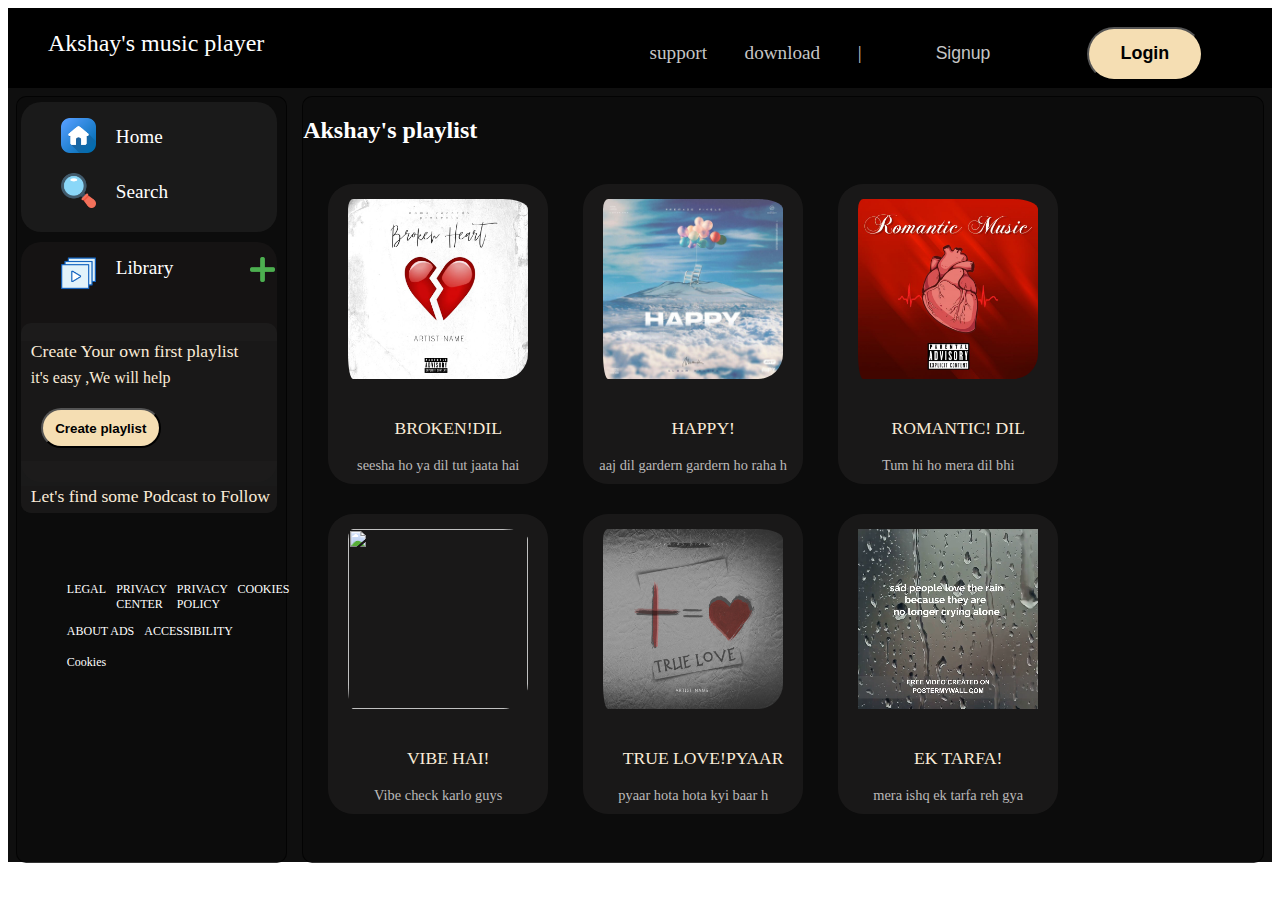
==== index.html @ 214f9e88 "this is music player" ====
<!DOCTYPE html>
<html lang="en">
<head>
    <meta charset="UTF-8">
    <meta name="viewport" content="width=device-width, initial-scale=1.0">
    <title>Music Player</title>
    <link rel="stylesheet" href="style.css">
</head>
<body>
    <header>
       <nav class="n1">
        <ul><li>Akshay's music player</li></ul>
       </nav>
       <nav class="n2">
        <ul>
            <li>support</li>
            <li>download</li>
            <li>|</li>
            <li><input  class="b1" type="button" value="Signup"></li>
            <li><a href="/music player/New folder/login.html"><input class="b2" type="button" value="Login"></li></a>
        </ul>
       </nav>
    </header>

    <section>
        <main>
            <div class="left">
                <div class="l1">
                <ul class="h">
                    <li class="h1"><img src="home-button.png" alt=""></li>
                    <li class="h2">Home</li>
                </ul>
                <ul class="s">
                   <a href="/music player/New folder/search bar.html"> <li class="s1"><img src="loupe.png" alt=""></li></a>
                   <a href="/music player/New folder/search bar.html"> <li class="s2">Search</li></a>
                </ul>
            </div>

            <div class="library">
                <ul class="libr">
                    <li class="libr1"><img src="video-player.png" alt=""></li>
                    <li class="libr2">Library</li>
                    <li class="lo"><img src="plus.png" alt=""></li>
                </ul>

                <div class="scrol">

                    <div class="sc1">
                        <p class="p1">Create Your own first playlist</p>
                        <p class="p2">it's easy ,We will help</p>
                        <input class="scb1" type="button" value="Create playlist">

                    </div>

                    <div class="sc2">
                        <p class="p1">Let's find some Podcast to Follow</p>
                        <p class="p2">We will keep you update on new episodes</p>
                        <input class="scb1" type="button" value="Browse Podcast">

                    </div>
                </div>

            </div>

            <footer>
                <ul class="f1">
                    <li>Legal</li>
                    <li>Privacy Center</li>
                    <li>Privacy Policy</li>
                    <li>Cookies</li>
                </ul>
                <ul class="f2">
                    <li>About Ads</li>
                    <li>Accessibility</li>
                </ul>
                <ul class="f3">
                    <li>Cookies</li>
                </ul>
            </footer>

            </div>
<!--same code till here for all pages and inculde right div without content inside it-->
            <div class="right">
                <h2>Akshay's playlist</h2>
                <div class="r1">
                    <div class="play"><a href="playlist/broken/broken.html"><img src="playlist/48d8e7ec56e5f1860ae42c3f9775bf96.jpg" alt=""></a>
                        <a href="playlist/broken/broken.html"><img src="play-button.png" alt="" class="pl"></a>
                        <a href="playlist/broken/broken.html"><p class="p3">BROKEN!DIL</p></a>
                        <a href="playlist/broken/broken.html"><p class="p4">seesha ho ya dil tut jaata hai</p></a>
                    </div>
                    <div class="play"><a href="playlist/happy/happy.html"><img src="playlist/a55696305944a26f3beae99ce9dc0ee9.jpg" alt=""></a><a href="playlist/happy/happy.html">
                        <a href="playlist/happy/happy.html"><img src="play-button.png" alt="" class="pl"></a>
                        <a href="playlist/happy/happy.html"><p class="p3">HAPPY!</p></a>
                        <a href="playlist/happy/happy.html"><p class="p4">aaj dil gardern gardern ho raha h</p></a>
                    </div>
                    <div class="play"><a href="playlist/romantic/romantic.html"><img src="playlist/cd60f3374757a91cb1e581bc072f9fa0.jpg" alt=""></a>
                        <a href="playlist/romantic/romantic.html"><img src="play-button.png" alt="" class="pl"></a>
                        <a href="playlist/romantic/romantic.html"><p class="p3">ROMANTIC! DIL</p></a>
                        <a href="playlist/romantic/romantic.html"><p class="p4">Tum hi ho mera dil bhi</p></a>
                    </div>
                    <div class="play"><a href="playlist/vibe h/vibe.html"><img src="playlist/dfnecqd-b521869a-d599-4505-97ff-f0da5cff8efb.jpg" alt=""></a>
                        <a href="playlist/vibe h/vibe.html"><img src="play-button.png" alt="" class="pl"></a>
                        <a href="playlist/vibe h/vibe.html"><p class="p3">VIBE HAI!</p></a>
                        <a href="playlist/vibe h/vibe.html"><p class="p4">Vibe check karlo guys</p></a>
                    </div>
                    <div class="play"><a href="playlist/love/love.html"><img src="playlist/true-love-design-template-acbad722102c0288ebbac2d18878c506_screen.jpg" alt=""></a>
                        <a href="playlist/love/love.html"><img src="play-button.png" alt="" class="pl"></a>
                        <a href="playlist/love/love.html"><p class="p3">TRUE LOVE!PYAAR</p></a>
                        <a href="playlist/love/love.html"><p class="p4">pyaar hota hota kyi baar h</p></a>
                    </div>
                    <div class="play"><a href="playlist/ek tarfa pyaar/ektarfa.html"><video src="playlist/Rainy day quote - Made with PosterMyWall.mp4"></video></a>
                        <a href="playlist/ek tarfa pyaar/ektarfa.html"><img src="play-button.png" alt="" class="pl"></a>
                        <a href="playlist/ek tarfa pyaar/ektarfa.html"><p class="p3">EK TARFA!</p></a>
                        <a href="playlist/ek tarfa pyaar/ektarfa.html"><p class="p4">mera ishq ek tarfa reh gya</p></a>
                    </div>
                    
                </div>
            </div>
        </main>
    </section>


</body>
</html>
---- style.css ----
header{
    background-color: black;
    height: 80px;
    display: flex;
    justify-content: space-between;
}

nav{
    padding-top: .5vmax;
    padding-bottom: 0.5vmax;
}

.n1 ul{
list-style: none;
}

.n1 ul li{
    color: white;
    font-size: 1.5rem;
}

.n1 ul li:hover{
    cursor: pointer;

}

.n2{
    list-style: none;
    width: 700px;
}

.n2 ul{
    list-style: none;
    display: flex;
    justify-content: space-evenly;
}

.n2 ul li{
        color: rgba(255, 255, 255, 0.785);
        font-size: 1.2rem;
        margin-top: 12px;
}

.n2 ul li:hover{
    cursor: pointer;
    color: white;
    font-size: 1.3rem;
}

.b1{
    background-color: black;
    width: 10vw;
    border: 1px solid black;
    border-radius: 20px;
    color: rgba(255, 255, 255, 0.785);
    height: 3.5vw;
    font-size: 1.1rem;
    margin-top: -20px;
    margin-right: 10px;
}

.b1:hover{
    color: white;
    scale: 1.2;
    font-size: 1.2rem;
    cursor: pointer;
}

.b2{
    background-color: wheat;
    width: 9vw;
    border-radius: 30px;
    color: black;
    height: 6vh;
    font-size: 1.4vw;
    font-weight: bolder;
    margin-right: 2.5vw;
    margin-top: -4vw;
    margin-left: 1vw;

}

.b2:hover{
    font-size: 1.3rem;
    scale: 1.2;
    cursor: pointer;
}

section{
    background-color: rgba(0, 0, 0, 0.940);
    color: white;
    height: 86vh;
}

main{
    display: flex;
    justify-content: space-around;

}

.left{
    background-color: rgba(0, 0, 0, 0.200);
    border: solid rgba(0, 0, 0, 0.736) 1px;
    border-radius: 10px;
    min-width:250px;
    width: 21vw;
    max-width: 30vw;
    height: 85vh;
    margin-top: 8px;
}

.l1{
    min-width:250px;
    width: 20vw;
    max-width: 30vw;
    display: grid;
    height: 130px;
    background-color: rgba(31, 31, 31, 0.745);
    border-radius: 20px;
    margin-top: 5px;
    margin-left: 4px;
    margin-right: 2px;
}

.l1 img{
    width: 35px;
    
}

 ul{
    list-style: none;
   
}

.l1 ul li{
    color: white;
    font-size: 1.2rem;

}

.h{
    display: flex;

}


.h1{
    font-size: 1.2rem;
}

.h1:hover{
    scale: 1.5;
    cursor: pointer;
}

.h2{
    font-size: 1.2rem;
    margin-top: 8px;
  margin-left: 20px;
  font-weight: 500;
}

.h2:hover{
    color: green;
    font-weight: bolder;
    font-size: 1.4rem;
    cursor: pointer;
}


.s{
    display: flex;
    margin-top: -5px;
}


.s1{
    font-size: 1.2rem;
}

.s1:hover{
    scale: 1.5;
    cursor: pointer;
}

.s2{
    font-size: 1.2rem;
    margin-top: 8px;
  margin-left: 20px;
  font-weight: 500;
}

.s2:hover{
    color: green;
    font-weight: bolder;
    font-size: 1.4rem;
    cursor: pointer;
}

.library{
    display: grid;
    background-color: rgba(24, 21, 21, 0.797);
    height: 240px;
    min-width:250px;
    width: 20vw;
    max-width: 30vw;
    border-radius: 20px;
    margin-top: 10px;
    margin-left: 4px;
    margin-right: 2px;

}


.libr{
    display: flex;
    margin-top: -5px;
}


.libr1{
    font-size: 1.2rem;
    margin-top: 20px;
}

.libr1:hover{
    scale: 1.2;
    cursor: pointer;
}

.libr2{
    font-size: 1.2rem;
    margin-top: 20px;
  margin-left: 20px;
  font-weight: 500;
}

.libr2:hover{
    color: green;
    font-weight: bolder;
    font-size: 1.4rem;
    cursor: pointer;
}

.libr1 img{
    width: 35px;
    
}


.lo img{
    width: 25px;
    margin-top: 20px;
    margin-left: 6vmax;
}

.lo img:hover{
    scale: 1.3;
    cursor: pointer;
}


.scrol{
    overflow-x: hidden;
    overflow-y: auto;
    overflow-x: hidden;
    background-color: rgba(31, 31, 31, 0.745);
    height: 190px;
    border-radius: 10px;
    min-width:250px;
    width: 20vw;
    max-width: 30vw;
    margin-top: 10px;
   
    
}

.sc1{
    background-color: rgba(25, 24, 24, 0.686);
    height: 120px;
}

.sc2{
    background-color: rgba(25, 24, 24, 0.686);
    margin-top: 25px;
}

.p1{
    font-size: 1.1rem;
    color: antiquewhite;
    margin-left: 10px;    
    
}

.p2{
    font-size: 1rem;
    color: antiquewhite;
    margin-left: 10px;
    margin-top: -10px;
}

.scb1{
    background-color: wheat;
    color: black;
    font-weight: bolder;
    max-width: 10vw;
    min-width: 120px;
    height: 40px;
    border-radius: 20px;
    margin-top: 5px;
    margin-left: 20px;
}

.scb1:hover{
   scale: 1.1;
}

footer{
    margin-top: 100px;
}

.f1,.f2,.f3{
    display: flex;
    flex-direction: row;
    

    
}

.f1,.f2,.f3 li{
    font-size: 12px;
    
}
.f1,.f2,.f3 li:hover{
    cursor: pointer;
    text-transform: uppercase;
}
.f1 li{
    margin-left: 10px;
}


.f2 li{
    margin-left: 10px;
}

.f3 li{
    margin-left: 10px;
}



.right{
    background-color: rgba(0, 0, 0, 0.200);
    border: solid rgba(0, 0, 0, 0.736) 1px;
    border-radius: 10px;
    min-width:200px;
    width: 75vw;
    max-width: 75vw;
    height: 85vh;
    margin-top: 8px;
    overflow: auto;
    overflow-x: hidden;
    
}

.r1{
    display: flex;
    flex-wrap: wrap;
    flex-direction: row;
    min-width:200px;
    width: 75vw;
    max-width: 75vw;

}

.play{
    width: 220px;
    background-color: rgba(30, 29, 29, 0.762);
    height: 300px;
    margin-left: 25px;
    margin-right: 10px;
    margin-top: 20px;
    margin-bottom: 10px;
    border-radius: 25px;
}

.play:hover{
    scale: 1.1;
    background-color: rgba(71, 67, 67, 0.753);
}

.play video{
    width: 220px;
    height: 180px;
    padding-top: 15px;
    border-radius: 20px;
    cursor: pointer;
}

.play img{
    width: 180px;
    height: 180px;
    padding-top: 15px;
    padding-left: 20px;
    border-radius: 25px;
    cursor: pointer;
}

.p3{
    font-size: 1.1rem;
    color: antiquewhite;
    margin-left: 20px;
    text-align: center;
    cursor: pointer;
}

.p4{
    font-size: 0.9rem;
    color: rgb(187, 184, 184);
    text-align: center;
    cursor: pointer;
}


.play .pl{
    width: 50px;
    height: 40px;
    margin-top: -100px;
    margin-left: 120px;
    cursor: pointer;
    opacity: 0;

}

.play .pl:hover{
    scale: 1.2;
    opacity: 1;
}

a{
    color: antiquewhite;
    text-transform: none;
    text-decoration: none;
}

a:hover{
    color: antiquewhite;
    text-transform: none;
    text-decoration: none;
}
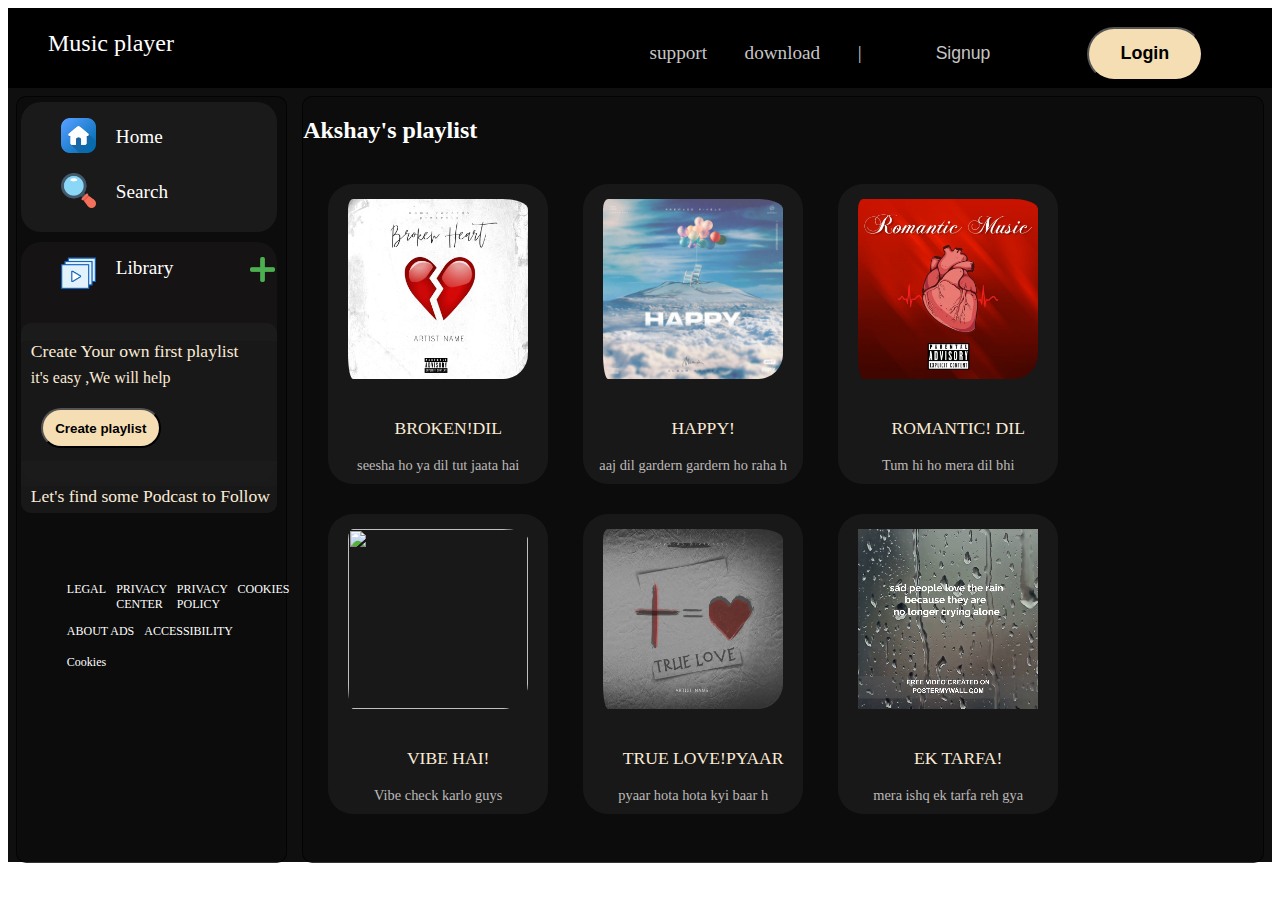
==== commit 5c7db55d: "Update index.html" ====
--- a/index.html
+++ b/index.html
@@ -9,7 +9,7 @@
 <body>
     <header>
        <nav class="n1">
-        <ul><li>Akshay's music player</li></ul>
+        <ul><li>Music player</li></ul>
        </nav>
        <nav class="n2">
         <ul>
@@ -121,4 +121,4 @@
 
 
 </body>
-</html>+</html>
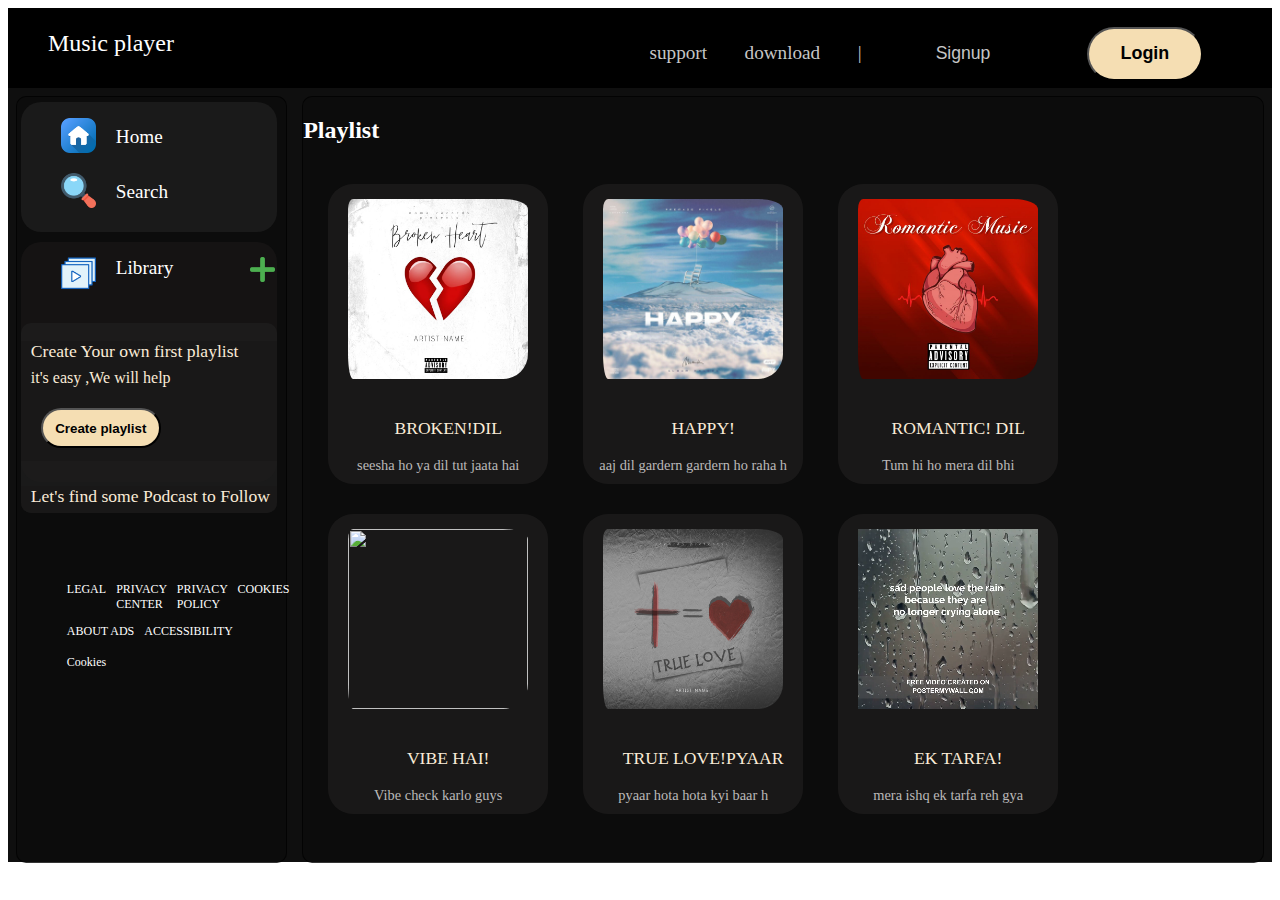
==== commit bbaa19d4: "Update index.html" ====
--- a/index.html
+++ b/index.html
@@ -81,7 +81,7 @@
             </div>
 <!--same code till here for all pages and inculde right div without content inside it-->
             <div class="right">
-                <h2>Akshay's playlist</h2>
+                <h2>Playlist</h2>
                 <div class="r1">
                     <div class="play"><a href="playlist/broken/broken.html"><img src="playlist/48d8e7ec56e5f1860ae42c3f9775bf96.jpg" alt=""></a>
                         <a href="playlist/broken/broken.html"><img src="play-button.png" alt="" class="pl"></a>
